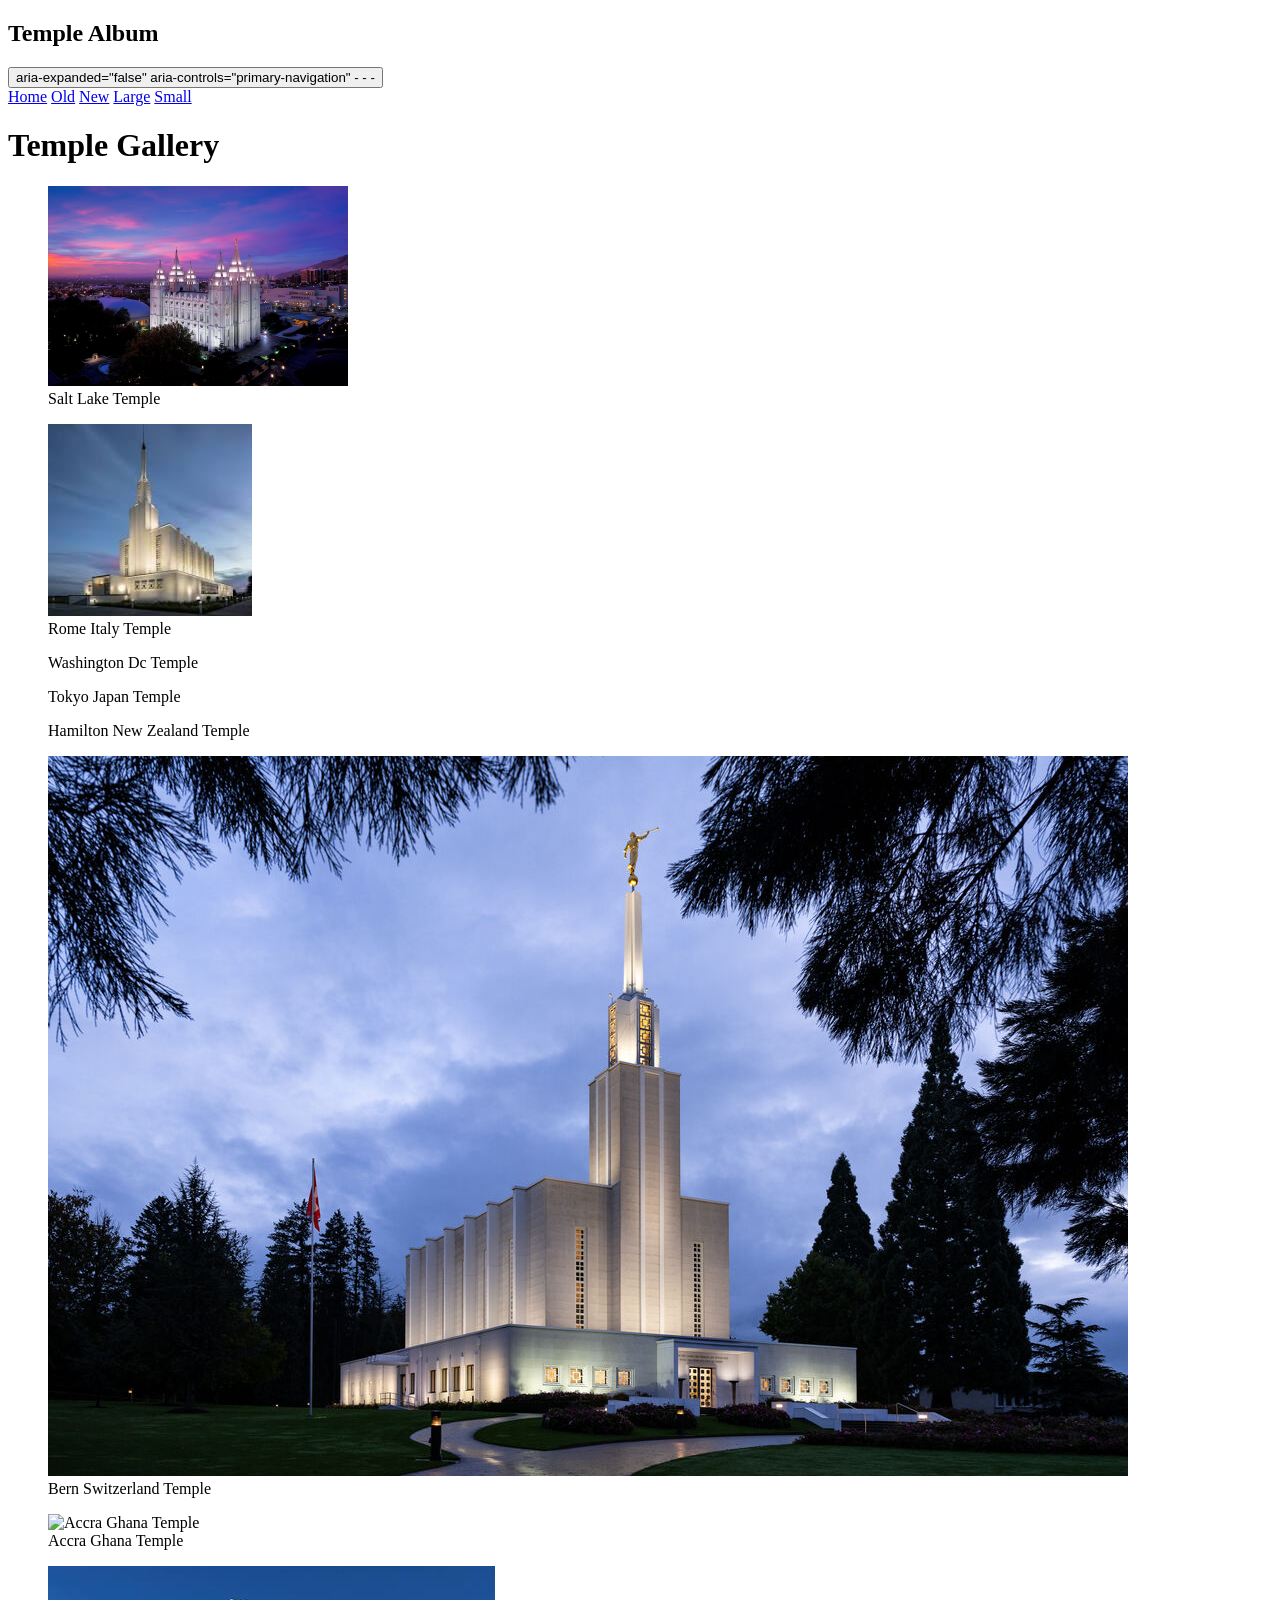
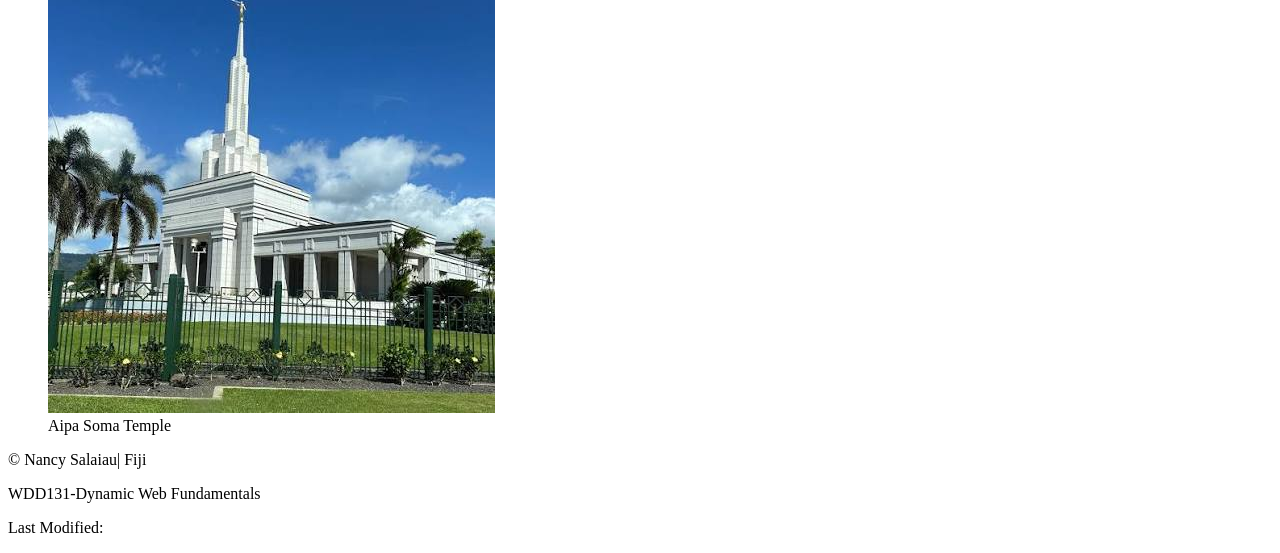
==== temple.html @ 2b6616a9 "e" ====
<!DOCTYPE html>
<html lang="en">
    <head>
        <meta charset="UTF-8">
        <meta name="viewport" content="width=device-width, initial-scale=1.0">
        <meta name="description" content="Temple Ablum featuring temples from around the wolrd".>
        <title>Temple Ablum</title>

        <link rel="preconnect" href="http://fonts.googleapis.com">
        <link rel="perconnect" href="http:/fonts.gstatic.com" crossorigin>
        <link href="https://fonts.googleapis.com/css2?family=Roboto:wght@400;700&display=swap" rel="stylesheet">

        <link rel="stylesheet" href="styles/temple.css">
        <link rel="stylesheet" href="styles/temple.css">

        <script src="scripts/temple.js" defer></script>
    </head>
    <body>
        <header>
            <div class="header-inner">
                <h2>Temple Album</h2>

                <button class="menu-button" aria-label="open navigation menu">
                    aria-expanded="false" aria-controls="primary-navigation"
                    -
                    -
                    -
                </button>

                <nav id="primary-navigation" class="primary-navigation" data-visible="false">
                <a href="#home">Home</a>
                <a href="#Old">Old</a>
                <a href="#New">New</a>
                <a href="#large">Large</a>
                <a href="#small">Small</a>
                </nav>
            </div>
        </header>
        <main id ="home">
            <h1>Temple Gallery</h1>

            <div class="temple-grid">

                <figure id="Old">
                    <img src="images/salt-lake.jpg" alt="Salt Lake Temple" width="300" height="200">
                    <figcaption>Salt Lake Temple</figcaption>
                </figure>

                <figure id="new">
                    <img src="images/Rome.jpg" alt="Rome Itail Temple">
                    <figcaption>Rome Italy Temple</figcaption>
                </figure>

                <figure id="large">
                    <ima src="images/temle.jpg" alt="Washington Dc Temple">
                        <figcaption>Washington Dc Temple</figcaption>
                </figure>

                <figure>
                    <ima src="images/tokyo-japan.jpg"alt="Tokyo Japan Temple">
                        <figcaption>Tokyo Japan Temple</figcaption>
                </figure>

                <figure>
                    <ima src="images/Hamilton.jpg"alt="Hamitlon New Zealand Temple">
                        <figcaption>Hamilton New Zealand Temple</figcaption>
                </figure>

                <figure>
                    <img src="images/bern-switzerland.jpg"alt="Bern Switzerland Temple">
                        <figcaption>Bern Switzerland Temple</figcaption>
                </figure>

                <figure>
                    <img src="images/Accra-Ghana.webp"alt="Accra Ghana Temple">
                    <figcaption>Accra Ghana Temple</figcaption>
                </figure>

                <figure>
                    <img src="images/Aipa-soma.jpg"alt="Aipa Soma Temple">
                    <figcaption>Aipa Soma Temple</figcaption>
                </figure>

            </div>
        </main>

        <footer>
            <p>&copy;<span id="current-year"></span> Nancy Salaiau| Fiji</p>
            <p>WDD131-Dynamic Web Fundamentals</p>
            <p>Last Modified: <span id="last-modified-date"></span></p>
        </footer>
    </body> 
</html>
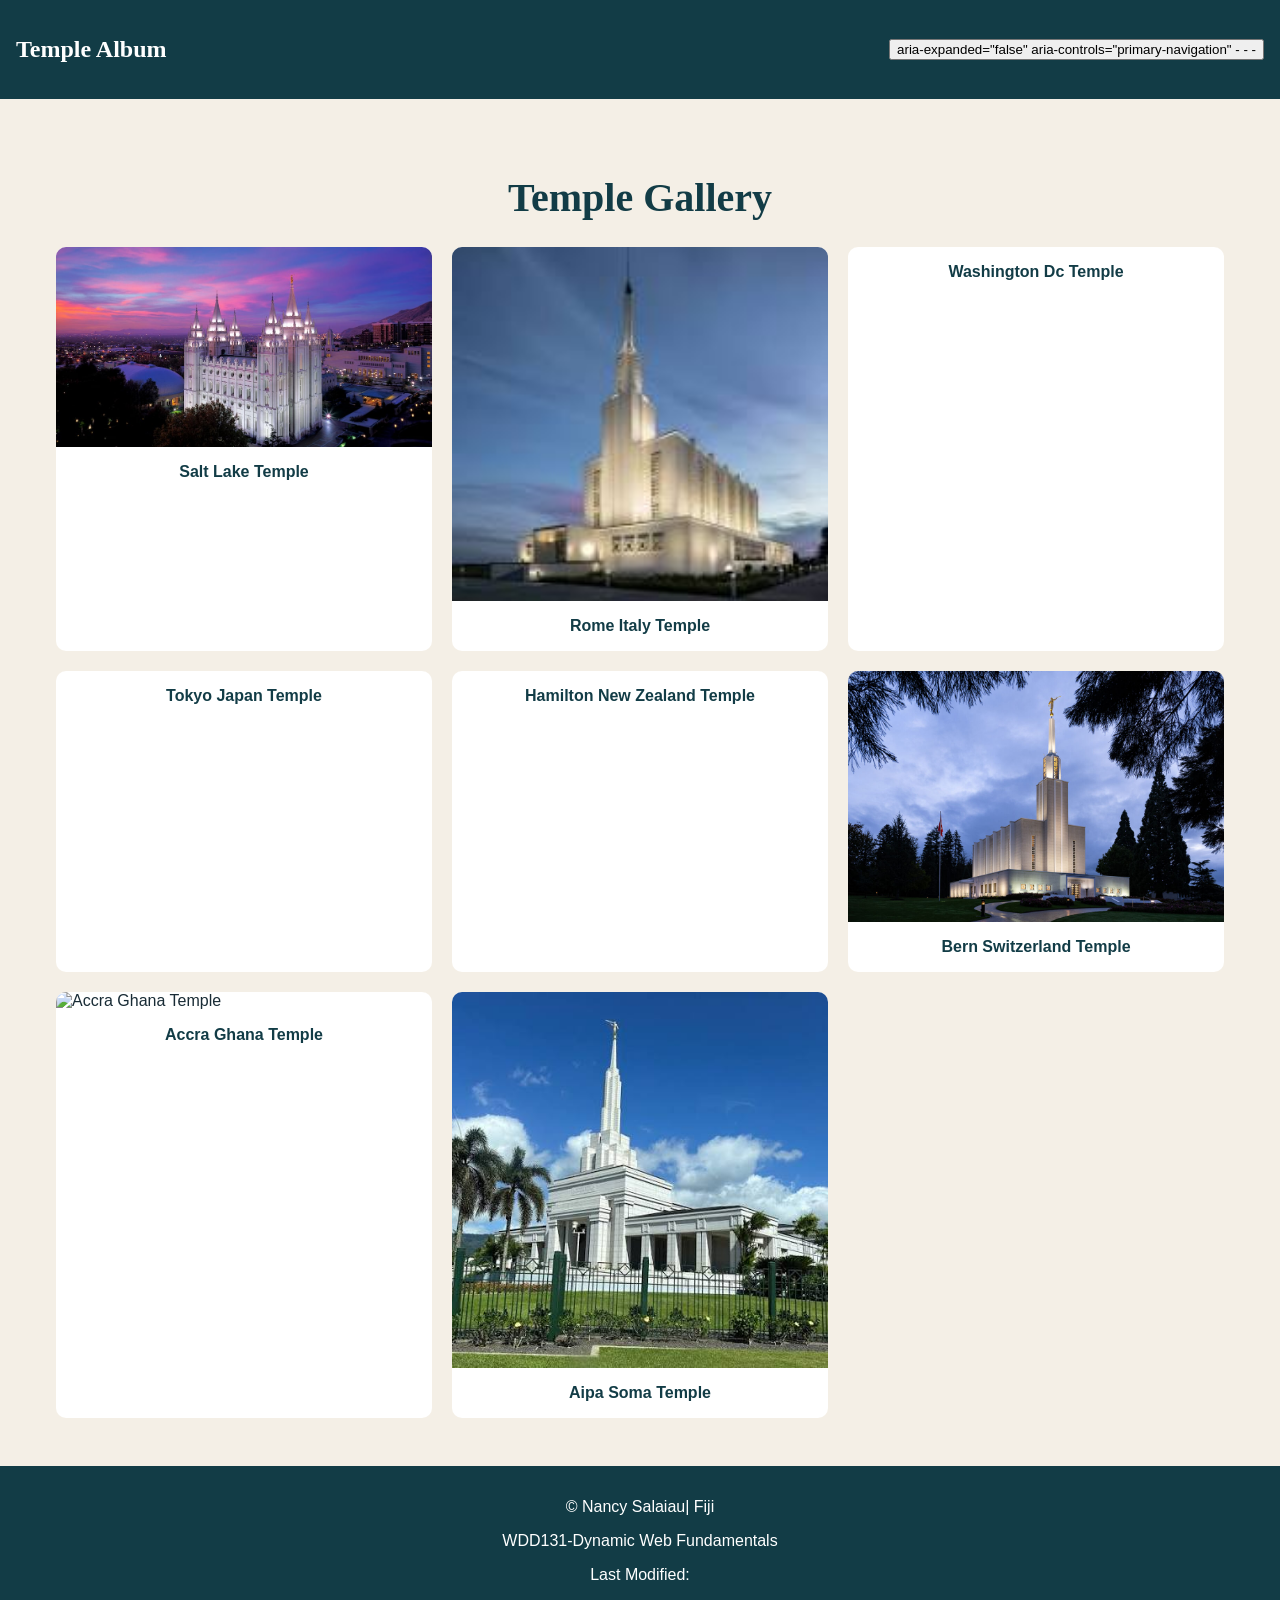
==== commit 66072989: "temple.css" ====
--- a/temple.html
+++ b/temple.html
@@ -10,7 +10,6 @@
         <link rel="perconnect" href="http:/fonts.gstatic.com" crossorigin>
         <link href="https://fonts.googleapis.com/css2?family=Roboto:wght@400;700&display=swap" rel="stylesheet">
 
-        <link rel="stylesheet" href="styles/temple.css">
         <link rel="stylesheet" href="styles/temple.css">
 
         <script src="scripts/temple.js" defer></script>
@@ -39,7 +38,7 @@
         <main id ="home">
             <h1>Temple Gallery</h1>
 
-            <div class="temple-grid">
+            <div class="temple-gallery">
 
                 <figure id="Old">
                     <img src="images/salt-lake.jpg" alt="Salt Lake Temple" width="300" height="200">
--- a/styles/temple.css
+++ b/styles/temple.css
@@ -0,0 +1,100 @@
+*{
+    box-sizing: border-box;
+}
+body{
+    margin: 0;
+    font-family:"DM Sans", sans-serif;
+    background-color: #f4efe6;
+    color:#182b35;
+}
+header{
+    background-color:#123c46;
+    color:white;
+    padding:1rem;
+
+}
+.header-inner{
+    display:flex;
+    flex-wrap:wrap;
+    align-items:center;
+    justify-content:space-between;
+}
+header h2{
+    font-family:"play Display",serif;
+}
+.menu-buttom{
+    background:none;
+    border:1px solid white;
+    color: white;
+    font-size: 1.8rem;
+    cursor: pointer;
+    padding:0.3rem 0.7rem;
+}
+nav{
+    display:none;
+    flex-direction:colum;
+    width:100%;
+    gap:0.5rem;
+}
+
+nav.open{
+    display:flex;
+}
+nav a{
+    color:white;
+    text-decoration:none;
+    text-align:center;
+}
+
+nav a:hover{
+    background-color:e2b86b;
+    color:#123c46;
+}
+main{
+    max-width: 1200px;
+    margin:2rem auto;
+    padding:1rem;
+}
+h1{
+    text-align:center;
+    font-family:"Play Display",serif;
+    color:#123c46;
+    font-size: 2.5rem;
+}
+.temple-gallery{
+    display:grid;
+    grid-template-columns: repeat(3,1fr);
+    gap:20px;
+}
+.temple-grid{
+    display:grid;
+    grid-template-columns: 1fr;
+    gap:1rem;
+}
+figure{
+    margin: 0;
+    background-color:white;
+    border-radius:10px;
+    overflow:hidden;
+}
+figure img{
+    width:100%;
+    display:block;
+    object-fit: cover;
+    display:block;
+}
+figcaption{
+    text-align:center;
+    padding: 1rem;
+    font-weight:bold;
+    color:#123c46;
+}
+footer{
+    background-color:#123c46;
+    color:white;
+    text-align:center;
+    padding:1rem;
+}
+a:hover{
+    color:gold;
+}
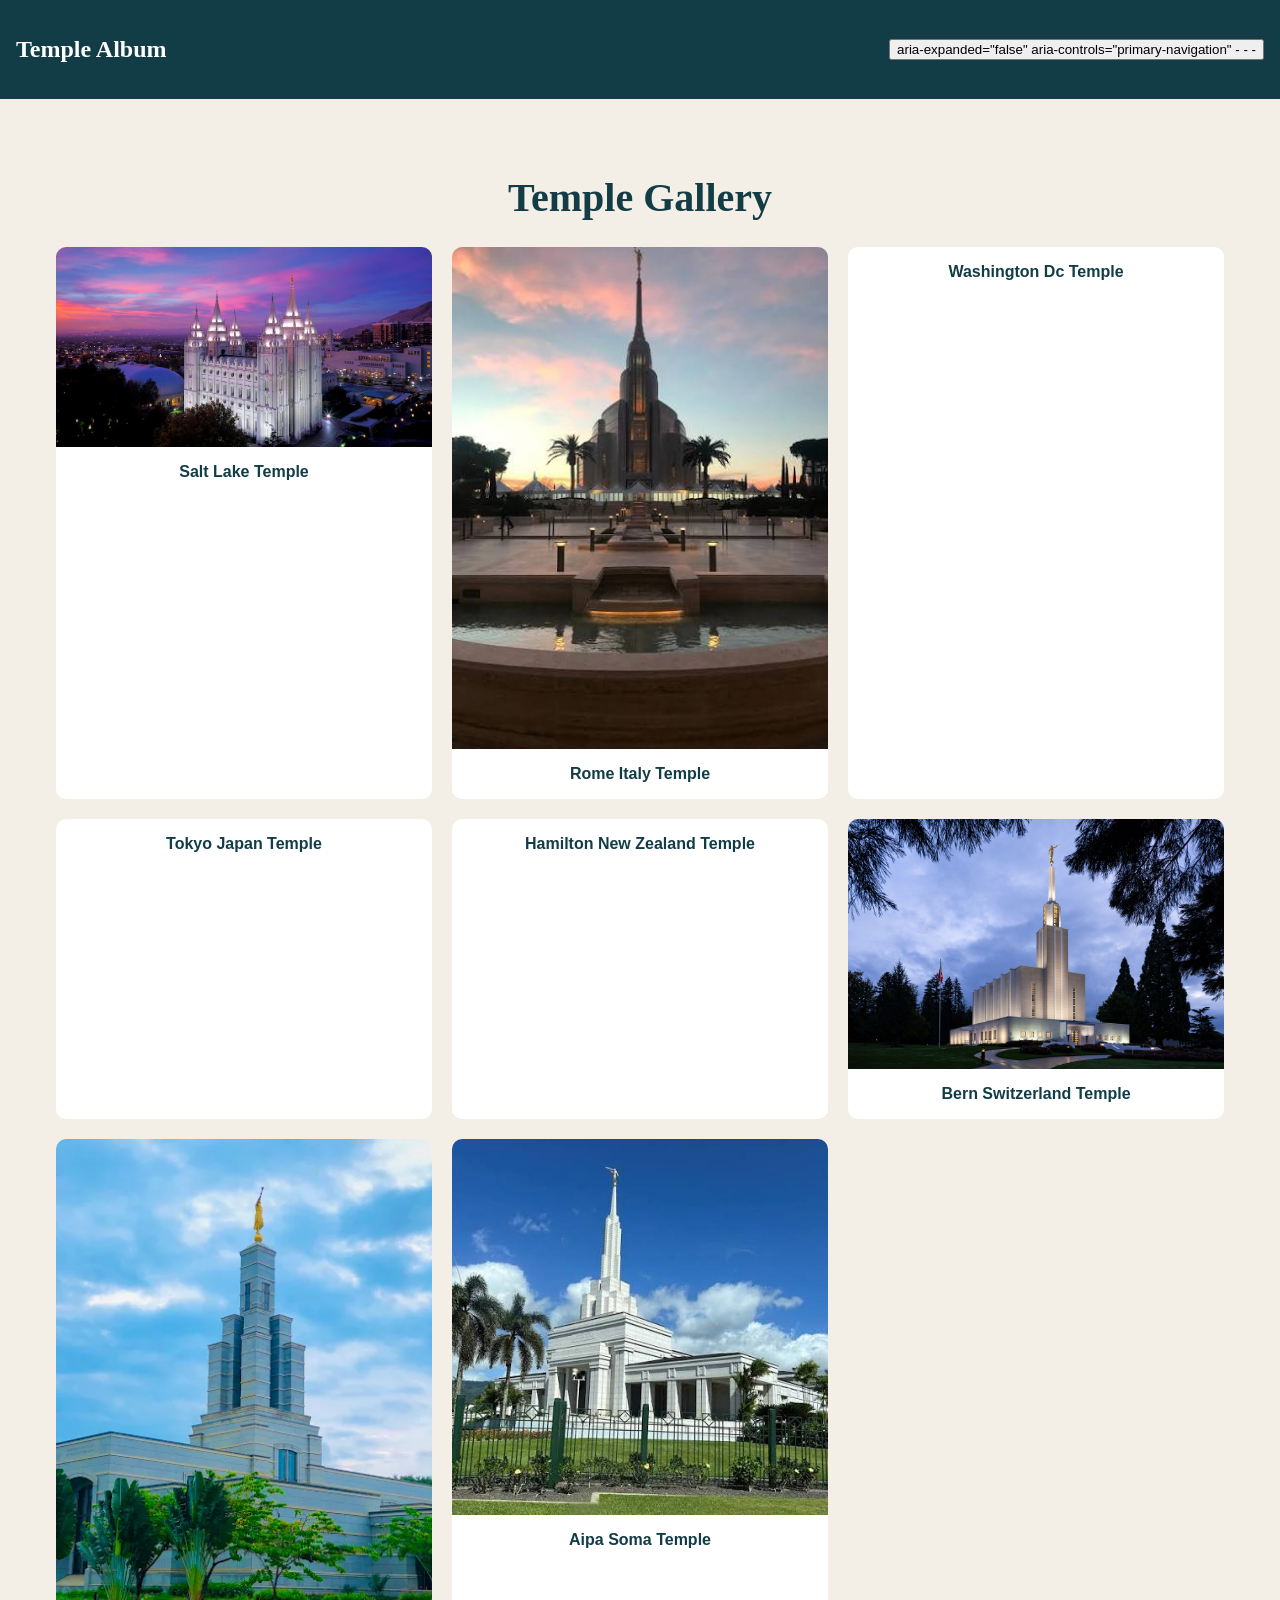
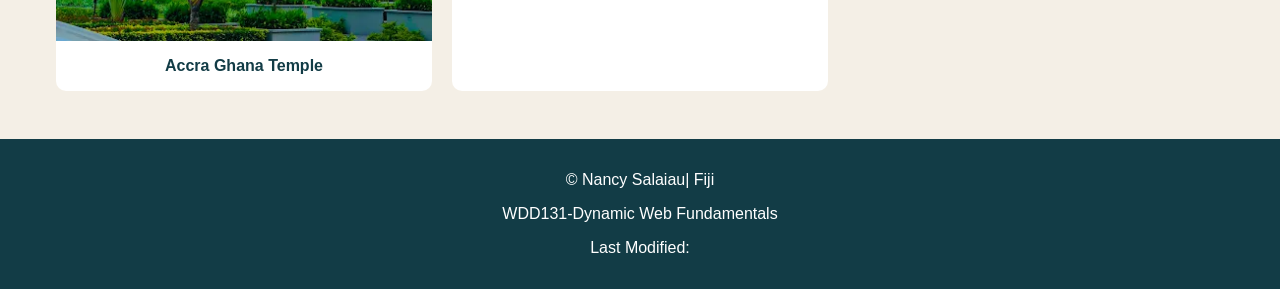
==== commit 37f3390a: "images" ====
--- a/temple.html
+++ b/temple.html
@@ -46,12 +46,12 @@
                 </figure>
 
                 <figure id="new">
-                    <img src="images/Rome.jpg" alt="Rome Itail Temple">
+                    <img src="images/Rome_Italy.jpg" alt="Rome Itail Temple">
                     <figcaption>Rome Italy Temple</figcaption>
                 </figure>
 
                 <figure id="large">
-                    <ima src="images/temle.jpg" alt="Washington Dc Temple">
+                    <ima src="images/Washington.jpg" alt="Washington Dc Temple">
                         <figcaption>Washington Dc Temple</figcaption>
                 </figure>
 
@@ -71,7 +71,7 @@
                 </figure>
 
                 <figure>
-                    <img src="images/Accra-Ghana.webp"alt="Accra Ghana Temple">
+                    <img src="images/Accar-Ghana.webp"alt="Accra Ghana Temple">
                     <figcaption>Accra Ghana Temple</figcaption>
                 </figure>
 
